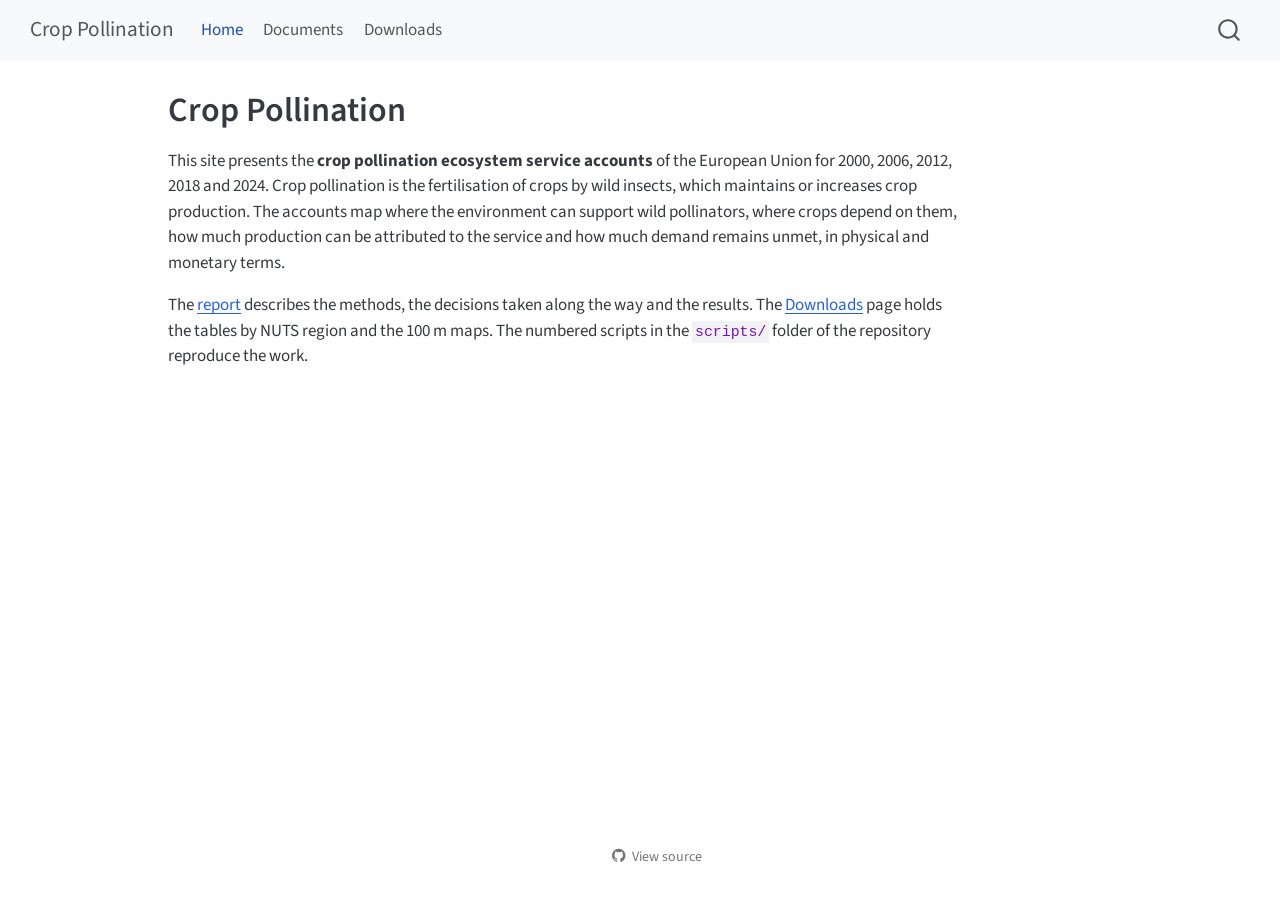
==== docs/index.html @ bb3065ee "Add crop pollination accounts, 2000 to 2024 Pipeline of numbered R scripts, run in order or by stage" ====
<!DOCTYPE html>
<html xmlns="http://www.w3.org/1999/xhtml" lang="en" xml:lang="en"><head>

<meta charset="utf-8">
<meta name="generator" content="quarto-1.10.18">

<meta name="viewport" content="width=device-width, initial-scale=1.0, user-scalable=yes">


<title>Crop Pollination</title>
<style>
/* Default styles provided by pandoc.
** See https://pandoc.org/MANUAL.html#variables-for-html for config info.
*/
span.smallcaps{font-variant: small-caps;}
div.columns{display: flex; gap: 1.5em;}
div.column{flex: auto;}
@media screen {
div.columns{gap: min(4vw, 1.5em);}
div.column{overflow-x: auto;}
}
div.hanging-indent{margin-left: 1.5em; text-indent: -1.5em;}
ul.task-list{list-style: none;}
ul.task-list li input[type="checkbox"] {
  width: 0.8em;
  margin: 0 0.8em 0.2em -1em; /* quarto-specific, see https://github.com/quarto-dev/quarto-cli/issues/4556 */ 
  vertical-align: middle;
}
</style>


<script src="site_libs/quarto-nav/quarto-nav.js"></script>
<script src="site_libs/quarto-nav/headroom.min.js"></script>
<script src="site_libs/clipboard/clipboard.min.js"></script>
<script src="site_libs/quarto-search/autocomplete.umd.js"></script>
<script src="site_libs/quarto-search/fuse.min.js"></script>
<script src="site_libs/quarto-search/quarto-search.js"></script>
<meta name="quarto:offset" content="./">
<script src="site_libs/quarto-html/quarto.js" type="module"></script>
<script src="site_libs/quarto-html/tabsets/tabsets.js" type="module"></script>
<script src="site_libs/quarto-html/popper.min.js"></script>
<script src="site_libs/quarto-html/tippy.umd.min.js"></script>
<script src="site_libs/quarto-html/anchor.min.js"></script>
<link href="site_libs/quarto-html/tippy.css" rel="stylesheet">
<link href="site_libs/quarto-html/quarto-syntax-highlighting-64a204ab8560d761af7679ceaba22944.css" rel="stylesheet" id="quarto-text-highlighting-styles">
<script src="site_libs/bootstrap/bootstrap.min.js"></script>
<link href="site_libs/bootstrap/bootstrap-icons.css" rel="stylesheet">
<link href="site_libs/bootstrap/bootstrap-4e663f3a4ff1a491e18bd6a28adf0390.min.css" rel="stylesheet" append-hash="true" id="quarto-bootstrap" data-mode="light">
<script id="quarto-search-options" type="application/json">{
  "location": "navbar",
  "copy-button": false,
  "collapse-after": 3,
  "panel-placement": "end",
  "type": "overlay",
  "limit": 50,
  "keyboard-shortcut": [
    "f",
    "/",
    "s"
  ],
  "show-item-context": false,
  "language": {
    "search-no-results-text": "No results",
    "search-matching-documents-text": "matching documents",
    "search-copy-link-title": "Copy link to search",
    "search-hide-matches-text": "Hide additional matches",
    "search-more-match-text": "more match in this document",
    "search-more-matches-text": "more matches in this document",
    "search-clear-button-title": "Clear",
    "search-text-placeholder": "",
    "search-detached-cancel-button-title": "Cancel",
    "search-submit-button-title": "Submit",
    "search-label": "Search"
  }
}</script>


<link rel="stylesheet" href="styles.css">
</head>

<body class="nav-fixed quarto-light">

<div id="quarto-search-results"></div>
  <header id="quarto-header" class="headroom fixed-top">
    <nav class="navbar navbar-expand-lg " data-bs-theme="dark">
      <div class="navbar-container container-fluid">
      <div class="navbar-brand-container mx-auto">
    <a class="navbar-brand" href="./index.html">
    <span class="navbar-title">Crop Pollination</span>
    </a>
  </div>
            <div id="quarto-search" class="" title="Search"></div>
          <button class="navbar-toggler" type="button" data-bs-toggle="collapse" data-bs-target="#navbarCollapse" aria-controls="navbarCollapse" role="menu" aria-expanded="false" aria-label="Toggle navigation" onclick="if (window.quartoToggleHeadroom) { window.quartoToggleHeadroom(); }">
  <span class="navbar-toggler-icon"></span>
</button>
          <div class="collapse navbar-collapse" id="navbarCollapse">
            <ul class="navbar-nav navbar-nav-scroll me-auto">
  <li class="nav-item">
    <a class="nav-link active" href="./index.html" aria-current="page"> 
<span class="menu-text">Home</span></a>
  </li>  
  <li class="nav-item">
    <a class="nav-link" href="./documentation/index.html"> 
<span class="menu-text">Documents</span></a>
  </li>  
  <li class="nav-item">
    <a class="nav-link" href="./downloads/index.html"> 
<span class="menu-text">Downloads</span></a>
  </li>  
</ul>
          </div> <!-- /navcollapse -->
            <div class="quarto-navbar-tools">
</div>
      </div> <!-- /container-fluid -->
    </nav>
</header>
<!-- content -->
<div id="quarto-content" class="quarto-container page-columns page-rows-contents page-layout-article page-navbar">
<!-- sidebar -->
<!-- margin-sidebar -->
    <div id="quarto-margin-sidebar" class="sidebar margin-sidebar zindex-bottom">
        
    </div>
<!-- main -->
<main class="content" id="quarto-document-content">

<header id="title-block-header" class="quarto-title-block default">
<div class="quarto-title">
<h1 class="title">Crop Pollination</h1>
</div>



<div class="quarto-title-meta">

    
  
    
  </div>
  


</header>


<p>This site presents the <strong>crop pollination ecosystem service accounts</strong> of the European Union for 2000, 2006, 2012, 2018 and 2024. Crop pollination is the fertilisation of crops by wild insects, which maintains or increases crop production. The accounts map where the environment can support wild pollinators, where crops depend on them, how much production can be attributed to the service and how much demand remains unmet, in physical and monetary terms.</p>
<p>The <a href="./documentation/methods/crop-pollination/index.html">report</a> describes the methods, the decisions taken along the way and the results. The <a href="./downloads/index.html">Downloads</a> page holds the tables by NUTS region and the 100 m maps. The numbered scripts in the <code>scripts/</code> folder of the repository reproduce the work.</p>



</main> <!-- /main -->
<script id="quarto-html-after-body" type="application/javascript">
  window.document.addEventListener("DOMContentLoaded", function (event) {
    const icon = "";
    const anchorJS = new window.AnchorJS();
    anchorJS.options = {
      placement: 'right',
      icon: icon
    };
    anchorJS.add('.anchored');
    const isCodeAnnotation = (el) => {
      for (const clz of el.classList) {
        if (clz.startsWith('code-annotation-')) {                     
          return true;
        }
      }
      return false;
    }
    const onCopySuccess = function(e) {
      // button target
      const button = e.trigger;
      // don't keep focus
      button.blur();
      // flash "checked"
      button.classList.add('code-copy-button-checked');
      var currentTitle = button.getAttribute("title");
      button.setAttribute("title", "Copied!");
      let tooltip;
      if (window.bootstrap) {
        button.setAttribute("data-bs-toggle", "tooltip");
        button.setAttribute("data-bs-placement", "left");
        button.setAttribute("data-bs-title", "Copied!");
        tooltip = new bootstrap.Tooltip(button, 
          { trigger: "manual", 
            customClass: "code-copy-button-tooltip",
            offset: [0, -8]});
        tooltip.show();    
      }
      setTimeout(function() {
        if (tooltip) {
          tooltip.hide();
          button.removeAttribute("data-bs-title");
          button.removeAttribute("data-bs-toggle");
          button.removeAttribute("data-bs-placement");
        }
        button.setAttribute("title", currentTitle);
        button.classList.remove('code-copy-button-checked');
      }, 1000);
      // clear code selection
      e.clearSelection();
    }
    const getTextToCopy = function(trigger) {
      const outerScaffold = trigger.parentElement.cloneNode(true);
      const codeEl = outerScaffold.querySelector('code');
      for (const childEl of codeEl.children) {
        if (isCodeAnnotation(childEl)) {
          childEl.remove();
        }
      }
      return codeEl.innerText;
    }
    const clipboard = new window.ClipboardJS('.code-copy-button:not([data-in-quarto-modal])', {
      text: getTextToCopy
    });
    clipboard.on('success', onCopySuccess);
    if (window.document.getElementById('quarto-embedded-source-code-modal')) {
      const clipboardModal = new window.ClipboardJS('.code-copy-button[data-in-quarto-modal]', {
        text: getTextToCopy,
        container: window.document.getElementById('quarto-embedded-source-code-modal')
      });
      clipboardModal.on('success', onCopySuccess);
    }
      var localhostRegex = new RegExp(/^(?:http|https):\/\/localhost\:?[0-9]*\//);
      var mailtoRegex = new RegExp(/^mailto:/);
        var filterRegex = new RegExp("https:\/\/renatovargas\.github\.io\/jrc-pollination\/");
      var isInternal = (href) => {
          return filterRegex.test(href) || localhostRegex.test(href) || mailtoRegex.test(href);
      }
      // Inspect non-navigation links and adorn them if external
     var links = window.document.querySelectorAll('a[href]:not(.nav-link):not(.navbar-brand):not(.toc-action):not(.sidebar-link):not(.sidebar-item-toggle):not(.pagination-link):not(.no-external):not([aria-hidden]):not(.dropdown-item):not(.quarto-navigation-tool):not(.about-link)');
      for (var i=0; i<links.length; i++) {
        const link = links[i];
        if (!isInternal(link.href)) {
          // undo the damage that might have been done by quarto-nav.js in the case of
          // links that we want to consider external
          if (link.dataset.originalHref !== undefined) {
            link.href = link.dataset.originalHref;
          }
        }
      }
    function tippyHover(el, contentFn, onTriggerFn, onUntriggerFn) {
      const config = {
        allowHTML: true,
        maxWidth: 500,
        delay: 100,
        arrow: false,
        appendTo: function(el) {
            return el.parentElement;
        },
        interactive: true,
        interactiveBorder: 10,
        theme: 'quarto',
        placement: 'bottom-start',
      };
      if (contentFn) {
        config.content = contentFn;
      }
      if (onTriggerFn) {
        config.onTrigger = onTriggerFn;
      }
      if (onUntriggerFn) {
        config.onUntrigger = onUntriggerFn;
      }
      window.tippy(el, config); 
    }
    const noterefs = window.document.querySelectorAll('a[role="doc-noteref"]');
    for (var i=0; i<noterefs.length; i++) {
      const ref = noterefs[i];
      tippyHover(ref, function() {
        // use id or data attribute instead here
        let href = ref.getAttribute('data-footnote-href') || ref.getAttribute('href');
        try { href = new URL(href).hash; } catch {}
        const id = href.replace(/^#\/?/, "");
        const note = window.document.getElementById(id);
        if (note) {
          return note.innerHTML;
        } else {
          return "";
        }
      });
    }
    const xrefs = window.document.querySelectorAll('a.quarto-xref');
    const processXRef = (id, note) => {
      // Strip column container classes
      const stripColumnClz = (el) => {
        el.classList.remove("page-full", "page-columns");
        if (el.children) {
          for (const child of el.children) {
            stripColumnClz(child);
          }
        }
      }
      stripColumnClz(note)
      if (id === null || id.startsWith('sec-')) {
        // Special case sections, only their first couple elements
        const container = document.createElement("div");
        if (note.children && note.children.length > 2) {
          container.appendChild(note.children[0].cloneNode(true));
          for (let i = 1; i < note.children.length; i++) {
            const child = note.children[i];
            if (child.tagName === "P" && child.innerText === "") {
              continue;
            } else {
              container.appendChild(child.cloneNode(true));
              break;
            }
          }
          if (window.Quarto?.typesetMath) {
            window.Quarto.typesetMath(container);
          }
          return container.innerHTML
        } else {
          if (window.Quarto?.typesetMath) {
            window.Quarto.typesetMath(note);
          }
          return note.innerHTML;
        }
      } else {
        // Remove any anchor links if they are present
        const anchorLink = note.querySelector('a.anchorjs-link');
        if (anchorLink) {
          anchorLink.remove();
        }
        if (window.Quarto?.typesetMath) {
          window.Quarto.typesetMath(note);
        }
        if (note.classList.contains("callout")) {
          return note.outerHTML;
        } else {
          return note.innerHTML;
        }
      }
    }
    for (var i=0; i<xrefs.length; i++) {
      const xref = xrefs[i];
      tippyHover(xref, undefined, function(instance) {
        instance.disable();
        let url = xref.getAttribute('href');
        let hash = undefined; 
        if (url.startsWith('#')) {
          hash = url;
        } else {
          try { hash = new URL(url).hash; } catch {}
        }
        if (hash) {
          const id = hash.replace(/^#\/?/, "");
          const note = window.document.getElementById(id);
          if (note !== null) {
            try {
              const html = processXRef(id, note.cloneNode(true));
              instance.setContent(html);
            } finally {
              instance.enable();
              instance.show();
            }
          } else {
            // See if we can fetch this
            fetch(url.split('#')[0])
            .then(res => res.text())
            .then(html => {
              const parser = new DOMParser();
              const htmlDoc = parser.parseFromString(html, "text/html");
              const note = htmlDoc.getElementById(id);
              if (note !== null) {
                const html = processXRef(id, note);
                instance.setContent(html);
              } 
            }).finally(() => {
              instance.enable();
              instance.show();
            });
          }
        } else {
          // See if we can fetch a full url (with no hash to target)
          // This is a special case and we should probably do some content thinning / targeting
          fetch(url)
          .then(res => res.text())
          .then(html => {
            const parser = new DOMParser();
            const htmlDoc = parser.parseFromString(html, "text/html");
            const note = htmlDoc.querySelector('main.content');
            if (note !== null) {
              // This should only happen for chapter cross references
              // (since there is no id in the URL)
              // remove the first header
              if (note.children.length > 0 && note.children[0].tagName === "HEADER") {
                note.children[0].remove();
              }
              const html = processXRef(null, note);
              instance.setContent(html);
            } 
          }).finally(() => {
            instance.enable();
            instance.show();
          });
        }
      }, function(instance) {
      });
    }
        let selectedAnnoteEl;
        const selectorForAnnotation = ( cell, annotation) => {
          let cellAttr = 'data-code-cell="' + cell + '"';
          let lineAttr = 'data-code-annotation="' +  annotation + '"';
          const selector = 'span[' + cellAttr + '][' + lineAttr + ']';
          return selector;
        }
        const selectCodeLines = (annoteEl) => {
          const doc = window.document;
          const targetCell = annoteEl.getAttribute("data-target-cell");
          const targetAnnotation = annoteEl.getAttribute("data-target-annotation");
          const annoteSpan = window.document.querySelector(selectorForAnnotation(targetCell, targetAnnotation));
          const lines = annoteSpan.getAttribute("data-code-lines").split(",");
          const lineIds = lines.map((line) => {
            return targetCell + "-" + line;
          })
          let top = null;
          let height = null;
          let parent = null;
          if (lineIds.length > 0) {
              //compute the position of the single el (top and bottom and make a div)
              const el = window.document.getElementById(lineIds[0]);
              top = el.offsetTop;
              height = el.offsetHeight;
              parent = el.parentElement.parentElement;
            if (lineIds.length > 1) {
              const lastEl = window.document.getElementById(lineIds[lineIds.length - 1]);
              const bottom = lastEl.offsetTop + lastEl.offsetHeight;
              height = bottom - top;
            }
            if (top !== null && height !== null && parent !== null) {
              // cook up a div (if necessary) and position it 
              let div = window.document.getElementById("code-annotation-line-highlight");
              if (div === null) {
                div = window.document.createElement("div");
                div.setAttribute("id", "code-annotation-line-highlight");
                div.style.position = 'absolute';
                parent.appendChild(div);
              }
              div.style.top = top - 2 + "px";
              div.style.height = height + 4 + "px";
              div.style.left = 0;
              let gutterDiv = window.document.getElementById("code-annotation-line-highlight-gutter");
              if (gutterDiv === null) {
                gutterDiv = window.document.createElement("div");
                gutterDiv.setAttribute("id", "code-annotation-line-highlight-gutter");
                gutterDiv.style.position = 'absolute';
                const codeCell = window.document.getElementById(targetCell);
                const gutter = codeCell.querySelector('.code-annotation-gutter');
                gutter.appendChild(gutterDiv);
              }
              gutterDiv.style.top = top - 2 + "px";
              gutterDiv.style.height = height + 4 + "px";
            }
            selectedAnnoteEl = annoteEl;
          }
        };
        const unselectCodeLines = () => {
          const elementsIds = ["code-annotation-line-highlight", "code-annotation-line-highlight-gutter"];
          elementsIds.forEach((elId) => {
            const div = window.document.getElementById(elId);
            if (div) {
              div.remove();
            }
          });
          selectedAnnoteEl = undefined;
        };
          // Handle positioning of the toggle
      window.addEventListener(
        "resize",
        throttle(() => {
          elRect = undefined;
          if (selectedAnnoteEl) {
            selectCodeLines(selectedAnnoteEl);
          }
        }, 10)
      );
      function throttle(fn, ms) {
      let throttle = false;
      let timer;
        return (...args) => {
          if(!throttle) { // first call gets through
              fn.apply(this, args);
              throttle = true;
          } else { // all the others get throttled
              if(timer) clearTimeout(timer); // cancel #2
              timer = setTimeout(() => {
                fn.apply(this, args);
                timer = throttle = false;
              }, ms);
          }
        };
      }
        // Attach click handler to the DT
        const annoteDls = window.document.querySelectorAll('dt[data-target-cell]');
        for (const annoteDlNode of annoteDls) {
          annoteDlNode.addEventListener('click', (event) => {
            const clickedEl = event.target;
            if (clickedEl !== selectedAnnoteEl) {
              unselectCodeLines();
              const activeEl = window.document.querySelector('dt[data-target-cell].code-annotation-active');
              if (activeEl) {
                activeEl.classList.remove('code-annotation-active');
              }
              selectCodeLines(clickedEl);
              clickedEl.classList.add('code-annotation-active');
            } else {
              // Unselect the line
              unselectCodeLines();
              clickedEl.classList.remove('code-annotation-active');
            }
          });
        }
    const findCites = (el) => {
      const parentEl = el.parentElement;
      if (parentEl) {
        const cites = parentEl.dataset.cites;
        if (cites) {
          return {
            el,
            cites: cites.split(' ')
          };
        } else {
          return findCites(el.parentElement)
        }
      } else {
        return undefined;
      }
    };
    var bibliorefs = window.document.querySelectorAll('a[role="doc-biblioref"]');
    for (var i=0; i<bibliorefs.length; i++) {
      const ref = bibliorefs[i];
      const citeInfo = findCites(ref);
      if (citeInfo) {
        tippyHover(citeInfo.el, function() {
          var popup = window.document.createElement('div');
          citeInfo.cites.forEach(function(cite) {
            var citeDiv = window.document.createElement('div');
            citeDiv.classList.add('hanging-indent');
            citeDiv.classList.add('csl-entry');
            var biblioDiv = window.document.getElementById('ref-' + cite);
            if (biblioDiv) {
              citeDiv.innerHTML = biblioDiv.innerHTML;
            }
            popup.appendChild(citeDiv);
          });
          return popup.innerHTML;
        });
      }
    }
  });
  </script>
</div> <!-- /content -->




<footer class="footer"><div class="nav-footer"><div class="nav-footer-center"><div class="toc-actions"><ul><li><a href="https://github.com/renatovargas/jrc-pollination/blob/main/index.qmd" class="toc-action"><i class="bi bi-github"></i>View source</a></li></ul></div></div></div></footer></body></html>
---- docs/site_libs/quarto-html/tippy.css ----
.tippy-box[data-animation=fade][data-state=hidden]{opacity:0}[data-tippy-root]{max-width:calc(100vw - 10px)}.tippy-box{position:relative;background-color:#333;color:#fff;border-radius:4px;font-size:14px;line-height:1.4;white-space:normal;outline:0;transition-property:transform,visibility,opacity}.tippy-box[data-placement^=top]>.tippy-arrow{bottom:0}.tippy-box[data-placement^=top]>.tippy-arrow:before{bottom:-7px;left:0;border-width:8px 8px 0;border-top-color:initial;transform-origin:center top}.tippy-box[data-placement^=bottom]>.tippy-arrow{top:0}.tippy-box[data-placement^=bottom]>.tippy-arrow:before{top:-7px;left:0;border-width:0 8px 8px;border-bottom-color:initial;transform-origin:center bottom}.tippy-box[data-placement^=left]>.tippy-arrow{right:0}.tippy-box[data-placement^=left]>.tippy-arrow:before{border-width:8px 0 8px 8px;border-left-color:initial;right:-7px;transform-origin:center left}.tippy-box[data-placement^=right]>.tippy-arrow{left:0}.tippy-box[data-placement^=right]>.tippy-arrow:before{left:-7px;border-width:8px 8px 8px 0;border-right-color:initial;transform-origin:center right}.tippy-box[data-inertia][data-state=visible]{transition-timing-function:cubic-bezier(.54,1.5,.38,1.11)}.tippy-arrow{width:16px;height:16px;color:#333}.tippy-arrow:before{content:"";position:absolute;border-color:transparent;border-style:solid}.tippy-content{position:relative;padding:5px 9px;z-index:1}
---- docs/site_libs/quarto-html/quarto-syntax-highlighting-64a204ab8560d761af7679ceaba22944.css ----
/* quarto syntax highlight colors */
:root {
  --quarto-hl-ot-color: #003B4F;
  --quarto-hl-at-color: #657422;
  --quarto-hl-ss-color: #20794D;
  --quarto-hl-an-color: #5E5E5E;
  --quarto-hl-fu-color: #4758AB;
  --quarto-hl-st-color: #20794D;
  --quarto-hl-cf-color: #003B4F;
  --quarto-hl-op-color: #5E5E5E;
  --quarto-hl-er-color: #AD0000;
  --quarto-hl-bn-color: #AD0000;
  --quarto-hl-al-color: #AD0000;
  --quarto-hl-va-color: #111111;
  --quarto-hl-bu-color: inherit;
  --quarto-hl-ex-color: inherit;
  --quarto-hl-pp-color: #AD0000;
  --quarto-hl-in-color: #5E5E5E;
  --quarto-hl-vs-color: #20794D;
  --quarto-hl-wa-color: #5E5E5E;
  --quarto-hl-do-color: #5E5E5E;
  --quarto-hl-im-color: #00769E;
  --quarto-hl-ch-color: #20794D;
  --quarto-hl-dt-color: #AD0000;
  --quarto-hl-fl-color: #AD0000;
  --quarto-hl-co-color: #5E5E5E;
  --quarto-hl-cv-color: #5E5E5E;
  --quarto-hl-cn-color: #8f5902;
  --quarto-hl-sc-color: #5E5E5E;
  --quarto-hl-dv-color: #AD0000;
  --quarto-hl-kw-color: #003B4F;
}

/* other quarto variables */
:root {
  --quarto-font-monospace: SFMono-Regular, Menlo, Monaco, Consolas, "Liberation Mono", "Courier New", monospace;
}

/* syntax highlight based on Pandoc's rules */
pre > code.sourceCode > span {
  color: #003B4F;
}

code.sourceCode > span {
  color: #003B4F;
}

div.sourceCode,
div.sourceCode pre.sourceCode {
  color: #003B4F;
}

/* Normal */
code span {
  color: #003B4F;
}

/* Alert */
code span.al {
  color: #AD0000;
  font-style: inherit;
}

/* Annotation */
code span.an {
  color: #5E5E5E;
  font-style: inherit;
}

/* Attribute */
code span.at {
  color: #657422;
  font-style: inherit;
}

/* BaseN */
code span.bn {
  color: #AD0000;
  font-style: inherit;
}

/* BuiltIn */
code span.bu {
  font-style: inherit;
}

/* ControlFlow */
code span.cf {
  color: #003B4F;
  font-weight: bold;
  font-style: inherit;
}

/* Char */
code span.ch {
  color: #20794D;
  font-style: inherit;
}

/* Constant */
code span.cn {
  color: #8f5902;
  font-style: inherit;
}

/* Comment */
code span.co {
  color: #5E5E5E;
  font-style: inherit;
}

/* CommentVar */
code span.cv {
  color: #5E5E5E;
  font-style: italic;
}

/* Documentation */
code span.do {
  color: #5E5E5E;
  font-style: italic;
}

/* DataType */
code span.dt {
  color: #AD0000;
  font-style: inherit;
}

/* DecVal */
code span.dv {
  color: #AD0000;
  font-style: inherit;
}

/* Error */
code span.er {
  color: #AD0000;
  font-style: inherit;
}

/* Extension */
code span.ex {
  font-style: inherit;
}

/* Float */
code span.fl {
  color: #AD0000;
  font-style: inherit;
}

/* Function */
code span.fu {
  color: #4758AB;
  font-style: inherit;
}

/* Import */
code span.im {
  color: #00769E;
  font-style: inherit;
}

/* Information */
code span.in {
  color: #5E5E5E;
  font-style: inherit;
}

/* Keyword */
code span.kw {
  color: #003B4F;
  font-weight: bold;
  font-style: inherit;
}

/* Operator */
code span.op {
  color: #5E5E5E;
  font-style: inherit;
}

/* Other */
code span.ot {
  color: #003B4F;
  font-style: inherit;
}

/* Preprocessor */
code span.pp {
  color: #AD0000;
  font-style: inherit;
}

/* SpecialChar */
code span.sc {
  color: #5E5E5E;
  font-style: inherit;
}

/* SpecialString */
code span.ss {
  color: #20794D;
  font-style: inherit;
}

/* String */
code span.st {
  color: #20794D;
  font-style: inherit;
}

/* Variable */
code span.va {
  color: #111111;
  font-style: inherit;
}

/* VerbatimString */
code span.vs {
  color: #20794D;
  font-style: inherit;
}

/* Warning */
code span.wa {
  color: #5E5E5E;
  font-style: italic;
}

.prevent-inlining {
  content: "</";
}

/*# sourceMappingURL=9d8d5bb603a83b8298b89080a598c93b.css.map */
---- docs/styles.css ----
/* css styles */

/* File names stay on one line in their download button, and buttons share one width. */
.download-table .btn {
  display: block;
  white-space: nowrap;
  text-align: left;
}

/* On a phone, long file names wrap, so the table fits the screen. */
@media (max-width: 767.98px) {
  .download-table .btn {
    white-space: normal;
    overflow-wrap: anywhere;
  }
}
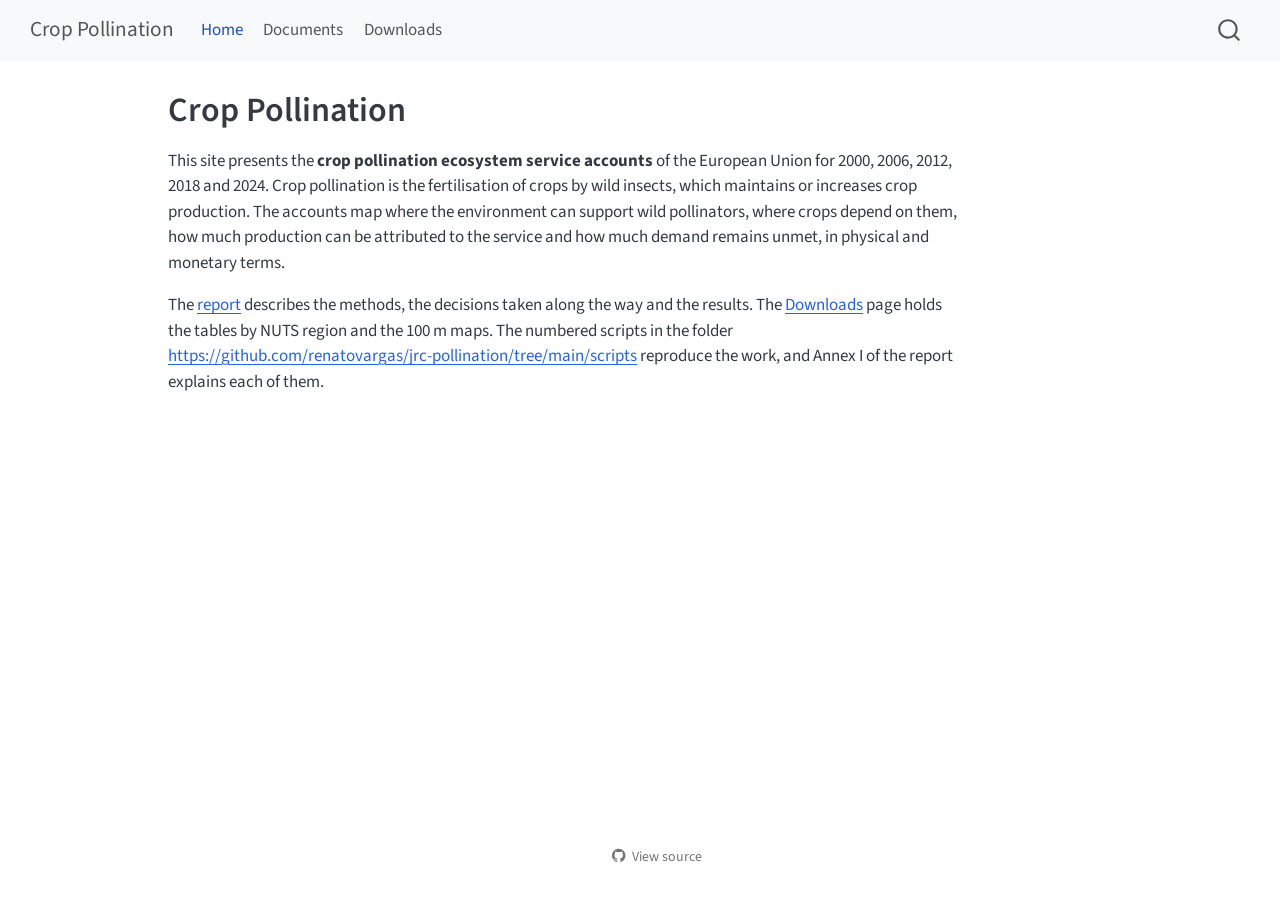
==== commit 8a6e82be: "Added the script annex and authors, and tightened the pipeline Replaced the script footnotes with li" ====
--- a/docs/index.html
+++ b/docs/index.html
@@ -144,7 +144,7 @@
 
 
 <p>This site presents the <strong>crop pollination ecosystem service accounts</strong> of the European Union for 2000, 2006, 2012, 2018 and 2024. Crop pollination is the fertilisation of crops by wild insects, which maintains or increases crop production. The accounts map where the environment can support wild pollinators, where crops depend on them, how much production can be attributed to the service and how much demand remains unmet, in physical and monetary terms.</p>
-<p>The <a href="./documentation/methods/crop-pollination/index.html">report</a> describes the methods, the decisions taken along the way and the results. The <a href="./downloads/index.html">Downloads</a> page holds the tables by NUTS region and the 100 m maps. The numbered scripts in the <code>scripts/</code> folder of the repository reproduce the work.</p>
+<p>The <a href="./documentation/methods/crop-pollination/index.html">report</a> describes the methods, the decisions taken along the way and the results. The <a href="./downloads/index.html">Downloads</a> page holds the tables by NUTS region and the 100 m maps. The numbered scripts in the folder <a href="https://github.com/renatovargas/jrc-pollination/tree/main/scripts" class="uri">https://github.com/renatovargas/jrc-pollination/tree/main/scripts</a> reproduce the work, and Annex I of the report explains each of them.</p>
 
 
 
